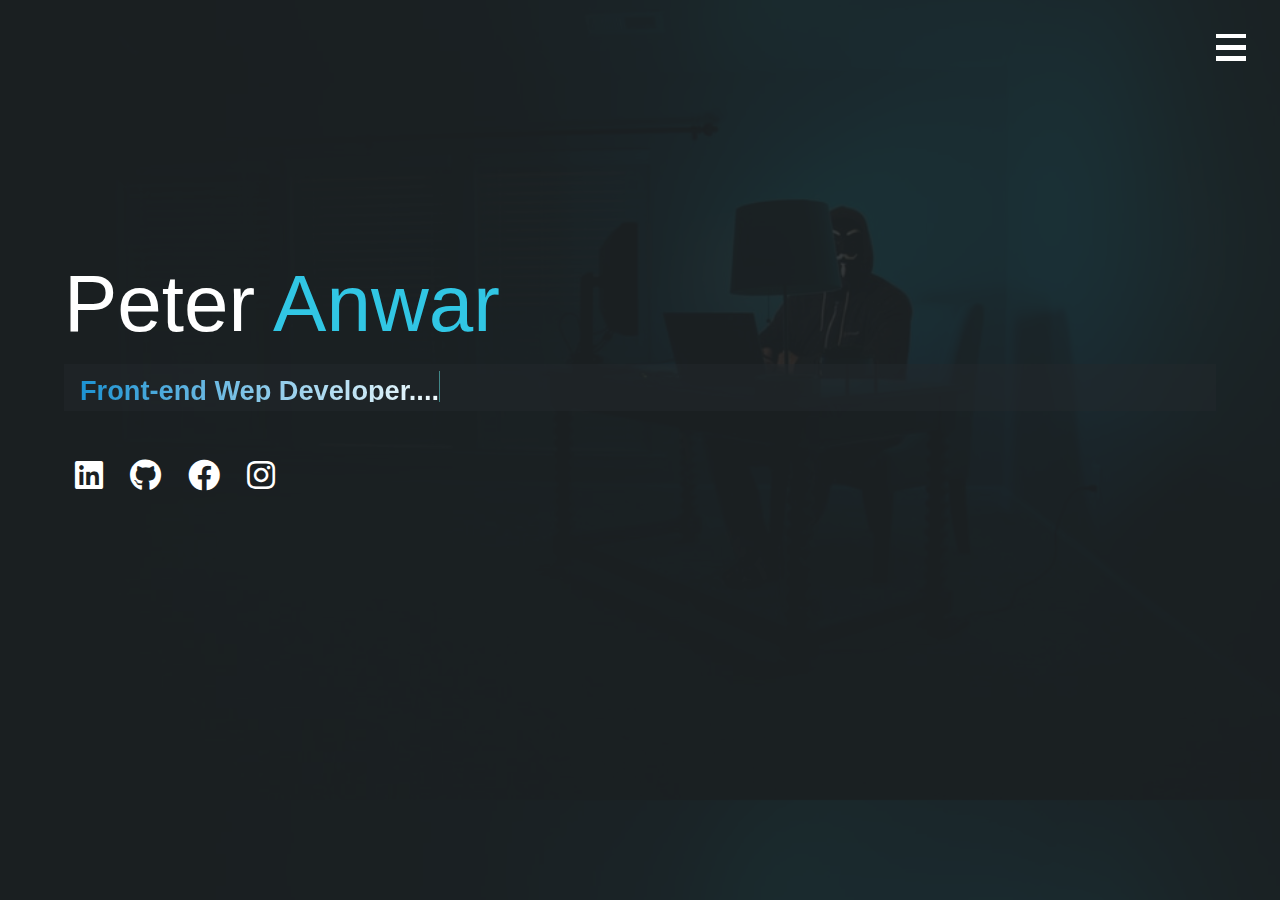
==== index.html @ 4fc01400 "gg" ====
<!DOCTYPE html>
<html lang="en">
<head>
    <meta charset="UTF-8">
    <meta name="viewport" content="width=device-width, initial-scale=1.0">
    <link  rel="stylesheet" href="./css/main.css" >
    <link rel="stylesheet" href="./css/all.min.css">
    <title>Welcome To My Portfolio</title>
</head>
<body id="bg-img">
    <div class="over-lay"></div>
    <header >
     <div class="menu-btn">
        <div class="btn-line"></div>
        <div class="btn-line"></div>
        <div class="btn-line"></div>
     </div>
     <nav class="menu">
        <div class="menu-branding">
            <div class="portrait"></div>
        </div>
        <ul class="menu-nav">
            <li class="nav-item current">
                <a href="index.html" class="nav-link">
                    HOME
                </a>
            </li>  
            <li class="nav-item">
                <a href="about.html" class="nav-link">
                    ABOUT ME 
                </a>
            </li>
            <li class="nav-item">
                <a href="work.html" class="nav-link">
                    MY WORK
                </a>
            </li>
            <li class="nav-item">
                <a href="contact.html" class="nav-link">
                    HOW TO REACH ME
                </a>
            </li> 
        </ul>
     </nav>
    </header>

    <main id="home">
       <h1 class="lg-heading">
           Peter <span class="text-secondary"> Anwar</span>
       </h1>
  
       <h2 class="sm-heading ">
           <span class="typing " data-text="Front-end Wep Developer....">
               Front-end Wep Developer....
        </span>
       </h2>
      
       <div class="icons"> 
         
       
      <a target="_blank" title="LinkedIn" href="https://www.linkedin.com/in/peter-anwar-0bb1a01b3/">
            <i class="fab fa-linkedin fa-2x"></i>
        </a> 
        <a target="_blank" title="github" href="https://github.com/peteranwar">
            <i class="fab fa-github fa-2x"></i>
        </a>
        <a target="_blank" title="Facebook" href="https://www.facebook.com/peter.anwar.100/">
            <i class="fab fa-facebook fa-2x"></i>
        </a>
        <a target="_blank" title="instagram" href="https://www.instagram.com/peter__anwar/">
            <i class="fab fa-instagram fa-2x"></i>
        </a> 
       </div>
    </main>

    <script src="main.js"> </script>
</body>
</html>
---- css/main.css ----
.menu-btn {
  position: absolute;
  z-index: 3;
  right: 2.1rem;
  top: 2.1rem;
  cursor: pointer;
  -webkit-transition: all 0.5s ease-in;
  transition: all 0.5s ease-in;
}

.menu-btn .btn-line {
  width: 1.9rem;
  height: .3rem;
  margin: 0 0 .4rem 0;
  background: #fff;
  -webkit-transition: all 0.5s ease-in;
  transition: all 0.5s ease-in;
}

.menu-btn.close {
  -webkit-transform: rotate(180deg);
          transform: rotate(180deg);
}

.menu-btn.close .btn-line:nth-child(1) {
  -webkit-transform: rotate(45deg) translate(5px, 5px);
          transform: rotate(45deg) translate(5px, 5px);
}

.menu-btn.close .btn-line:nth-child(2) {
  opacity: 0;
}

.menu-btn.close .btn-line:nth-child(3) {
  -webkit-transform: rotate(-45deg) translate(11px, -9px);
          transform: rotate(-45deg) translate(11px, -9px);
}

.menu-btn:hover .btn-line {
  background-color: #31c6e4;
  -webkit-transition: all 0.5s ease-in;
  transition: all 0.5s ease-in;
}

.menu {
  position: fixed;
  top: 0;
  width: 100%;
  opacity: .9;
  visibility: hidden;
}

.menu.show {
  visibility: visible;
}

.menu-branding, .menu-nav {
  display: -webkit-box;
  display: -ms-flexbox;
  display: flex;
  -webkit-box-orient: vertical;
  -webkit-box-direction: normal;
      -ms-flex-flow: column wrap;
          flex-flow: column wrap;
  -webkit-box-align: center;
      -ms-flex-align: center;
          align-items: center;
  -webkit-box-pack: center;
      -ms-flex-pack: center;
          justify-content: center;
  float: left;
  width: 50%;
  height: 100vh;
  overflow: hidden;
}

.menu-nav {
  margin: 0;
  padding: 0;
  background: #121517;
  list-style: none;
  -webkit-transform: translate3d(0, -100%, 0);
          transform: translate3d(0, -100%, 0);
  -webkit-transition: all 0.5s ease-in;
  transition: all 0.5s ease-in;
}

.menu-nav.show {
  -webkit-transform: translate3d(0, 0, 0);
          transform: translate3d(0, 0, 0);
}

.menu-branding {
  background: #1d2225;
  -webkit-transform: translate3d(0, 100%, 0);
          transform: translate3d(0, 100%, 0);
  -webkit-transition: all 0.5s ease-in;
  transition: all 0.5s ease-in;
}

.menu-branding.show {
  -webkit-transform: translate3d(0, 0, 0);
          transform: translate3d(0, 0, 0);
}

.menu .portrait {
  background-size: cover !important;
  width: 250px;
  height: 250px;
  background: url(../img/portrait.jpg);
  border-radius: 50%;
  border: solid 3px #31c6e4;
}

.menu .nav-item {
  -webkit-transform: translate3d(600px, 0, 0);
          transform: translate3d(600px, 0, 0);
  -webkit-transition: all 0.5s ease-in;
  transition: all 0.5s ease-in;
  margin-bottom: 1.6rem;
}

.menu .nav-item.show {
  -webkit-transform: translate3d(0, 0, 0);
          transform: translate3d(0, 0, 0);
}

.menu .nav-item.current > a {
  color: #31c6e4;
}

.menu .nav-link {
  font-size: 1.9rem;
  font-weight: 400;
  padding: 1rem 0;
  color: #fff;
  text-decoration: none;
  -webkit-transition: all 0.5s ease-in;
  transition: all 0.5s ease-in;
}

.menu .nav-link:hover {
  color: #FFEB3B;
  font-size: 2.7rem;
}

.nav-item:nth-child(1) {
  -webkit-transition-delay: 0.1s;
          transition-delay: 0.1s;
}

.nav-item:nth-child(2) {
  -webkit-transition-delay: 0.2s;
          transition-delay: 0.2s;
}

.nav-item:nth-child(3) {
  -webkit-transition-delay: 0.3s;
          transition-delay: 0.3s;
}

.nav-item:nth-child(4) {
  -webkit-transition-delay: 0.4s;
          transition-delay: 0.4s;
}

* {
  -webkit-box-sizing: border-box;
          box-sizing: border-box;
}

.secon-color {
  color: #31c6e4;
}

body {
  background-color: #1d2225;
  color: #fff;
  height: 100%;
  margin: 0;
  font-family: "Segoe UI", Tahoma, Geneva, Verdana, sans-serif;
  line-height: 1.5;
}

body#bg-img {
  background: url(../img/background.jpg);
  background-attachment: fixed;
  background-size: cover;
  background-position-y: -100px;
}

body#bg-img .over-lay {
  position: absolute;
  top: 0;
  right: 0;
  width: 100%;
  height: 100%;
  z-index: -1;
  background: rgba(29, 34, 37, 0.9);
}

h1,
h2,
h3 {
  margin: 0;
  font-weight: 400;
}

h1.lg-heading,
h2.lg-heading,
h3.lg-heading {
  font-size: 5rem;
}

h1.sm-heading,
h2.sm-heading,
h3.sm-heading {
  margin-bottom: 2rem;
  padding: 0.2rem 1rem;
  background: rgba(33, 39, 43, 0.5);
}

.typing {
  position: relative;
  font-weight: 600;
  white-space: nowrap;
  color: transparent;
  font-size: 1.7rem;
}

.typing::before {
  content: attr(data-text);
  position: absolute;
  top: 0;
  left: 0;
  height: 100%;
  color: #fff;
  overflow: hidden;
  border-right: 1.5px solid rgba(100, 233, 233, 0.5);
  white-space: nowrap;
  color: transparent;
  background: -webkit-gradient(linear, left top, right top, from(#1c92d2), to(#f2fcfe));
  background: linear-gradient(to right, #1c92d2, #f2fcfe);
  -webkit-background-clip: text;
  -webkit-animation: type 7s steps(29) infinite;
          animation: type 7s steps(29) infinite;
}

@-webkit-keyframes type {
  0% {
    width: 0;
  }
  100% {
    width: 100%;
  }
}

@keyframes type {
  0% {
    width: 0;
  }
  100% {
    width: 100%;
  }
}

a {
  color: #fff;
  text-decoration: none;
}

header {
  position: fixed;
  z-index: 2;
  width: 100%;
}

.text-secondary {
  color: #31c6e4;
}

main {
  padding: 4rem;
  min-height: calc(100vh - 2.8rem);
}

main .icons {
  padding-top: 1rem;
}

main .icons a {
  padding: 0.7rem;
  -webkit-transition: all 0.5s ease-in;
  transition: all 0.5s ease-in;
}

main .icons a:hover {
  color: #31c6e4;
}

main .icons a i {
  -webkit-transition: all 0.5s ease-in;
  transition: all 0.5s ease-in;
}

main .icons a i:hover {
  -webkit-transform: scale(1.5);
}

main#home {
  overflow: hidden;
}

main#home h1 {
  margin-top: 20vh;
}

.about-info {
  display: -ms-grid;
  display: grid;
  grid-gap: 1.9rem;
      grid-template-areas: "bioimage bio bio " "job1 job2 job3";
  -ms-grid-columns: (1fr)[3];
      grid-template-columns: repeat(3, 1fr);
}

.bio-image {
  -ms-grid-row: 1;
  -ms-grid-column: 1;
  grid-area: bioimage;
  margin: auto;
  border-radius: 50%;
  border: #31c6e4 3px solid;
  width: 200px;
  height: 220px;
}

.bio {
  -ms-grid-row: 1;
  -ms-grid-column: 2;
  -ms-grid-column-span: 2;
  grid-area: bio;
  font-size: 1.5rem;
}

.job-1 {
  -ms-grid-row: 2;
  -ms-grid-column: 1;
  grid-area: job1;
}

.job-1 span {
  border: 1px solid #eee;
  padding: 2px 5px;
  margin: 5px 0;
  display: inline-block;
  border-radius: 5px;
  font-size: 18px;
  font-weight: 500;
  text-transform: capitalize;
  -webkit-transition: all 0.5s ease-in;
  transition: all 0.5s ease-in;
}

.job-1 span:hover {
  border-color: #1d2225;
  color: #1d2225;
  background-color: #eee;
}

.job-2 {
  -ms-grid-row: 2;
  -ms-grid-column: 2;
  grid-area: job2;
}

.job-3 {
  -ms-grid-row: 2;
  -ms-grid-column: 3;
  grid-area: job3;
}

.job {
  background: #282f33;
  padding: 0.5rem;
  border-bottom: #31c6e4 3px solid;
}

.job p .cv-link {
  text-align: center;
  display: block;
}

.job p .cv-link i {
  color: #31c6e4;
  padding-top: .5rem;
  -webkit-transition: all 0.5s ease-in;
  transition: all 0.5s ease-in;
}

.job p .cv-link i:hover {
  color: #eee;
  -webkit-transform: scale(0.9);
          transform: scale(0.9);
}

.projects {
  display: -ms-grid;
  display: grid;
  -ms-grid-columns: (1fr)[3];
      grid-template-columns: repeat(3, 1fr);
  grid-gap: 0.7rem;
}

.projects img {
  width: 100%;
  height: 230px;
  border: solid 3px #fff;
}

.projects .p-content {
  position: relative;
}

.projects .p-content:hover .p-name {
  -webkit-transform: scale(1) translate(-50%, -50%);
          transform: scale(1) translate(-50%, -50%);
}

.projects .p-content:hover img {
  opacity: 0.3;
  border-color: #31c6e4;
  -webkit-transition: all 0.5s ease-in;
  transition: all 0.5s ease-in;
}

.projects .p-name {
  position: absolute;
  font-weight: 500;
  position: absolute;
  left: 50%;
  top: 35%;
  letter-spacing: 0.2rem;
  font-size: 1.5rem;
  text-transform: uppercase;
  -webkit-transform: scale(0) translate(50%, 50%);
          transform: scale(0) translate(50%, 50%);
  color: #31c6e4;
  -webkit-transition: all 0.5s ease-in;
  transition: all 0.5s ease-in;
}

.boxes {
  display: -webkit-box;
  display: -ms-flexbox;
  display: flex;
  -ms-flex-wrap: wrap;
      flex-wrap: wrap;
  -webkit-box-pack: space-evenly;
      -ms-flex-pack: space-evenly;
          justify-content: space-evenly;
  -webkit-box-align: center;
      -ms-flex-align: center;
          align-items: center;
  margin-top: 1rem;
}

.boxes div {
  font-size: 2rem;
  border: solid 3px white;
  padding: 1.5rem 2.5rem;
  margin-bottom: 3rem;
  cursor: pointer;
  -webkit-transition: all 0.5s ease-in;
  transition: all 0.5s ease-in;
}

.boxes div:hover {
  padding: 0.5rem 1.5rem;
  background: #31c6e4;
  color: #000;
}

.boxes div:hover span {
  color: #000;
}

.btn, .btn-light, .p-dark {
  display: block;
  padding: 0.5rem 1rem;
  border: 0;
}

.btn:hover, .btn-light:hover, .p-dark:hover {
  background-color: #31c6e4;
  color: #000;
  -webkit-transition: all 0.5s ease-in;
  transition: all 0.5s ease-in;
}

.btn-light {
  background: black;
  color: white;
}

.p-dark {
  background: #95a3ac;
  color: #333;
  margin: 0;
  font-weight: 500;
  height: 90px;
}

#main-footer {
  text-align: center;
  padding: 1rem;
  background: #070808;
  color: #fff;
  height: 2.8rem;
}

@media screen and (min-width: 1171px) {
  .projects {
    -ms-grid-columns: (1fr)[4];
        grid-template-columns: repeat(4, 1fr);
  }
}

@media screen and (min-width: 769px) and (min-width: 1170px) {
  .projects {
    -ms-grid-columns: (1fr)[3];
        grid-template-columns: repeat(3, 1fr);
  }
}

@media screen and (max-width: 768px) {
  main {
    text-align: center;
    -webkit-box-align: center;
        -ms-flex-align: center;
            align-items: center;
    padding: 4rem 1rem;
  }
  main .lg-heading {
    line-height: 1;
    margin-bottom: 0.6rem;
  }
  .menu-nav,
  .menu-branding {
    float: none;
    width: 100%;
  }
  .menu-nav.show,
  .menu-branding.show {
    -webkit-transform: translate3d(0, 0, 0);
            transform: translate3d(0, 0, 0);
  }
  .menu-nav {
    height: 75vh;
    -webkit-transform: translate3d(-100%, 0, 0);
            transform: translate3d(-100%, 0, 0);
    font-size: 1.6rem;
  }
  .menu-branding {
    height: 25vh;
    -webkit-transform: translate3d(100%, 0, 0);
            transform: translate3d(100%, 0, 0);
  }
  .menu-branding .portrait {
    width: 150px;
    height: 150px;
  }
  .about-info {
        grid-template-areas: "bioimage" "bio" "job1" "job2" "job3";
    -ms-grid-columns: 1fr;
        grid-template-columns: 1fr;
  }
  .projects {
    -ms-grid-columns: (1fr)[2];
        grid-template-columns: repeat(2, 1fr);
  }
}

@media screen and (max-width: 500px) {
  main#home h1 {
    margin-top: 10vh;
  }
  .projects {
    -ms-grid-columns: (1fr)[1];
        grid-template-columns: repeat(1, 1fr);
  }
}
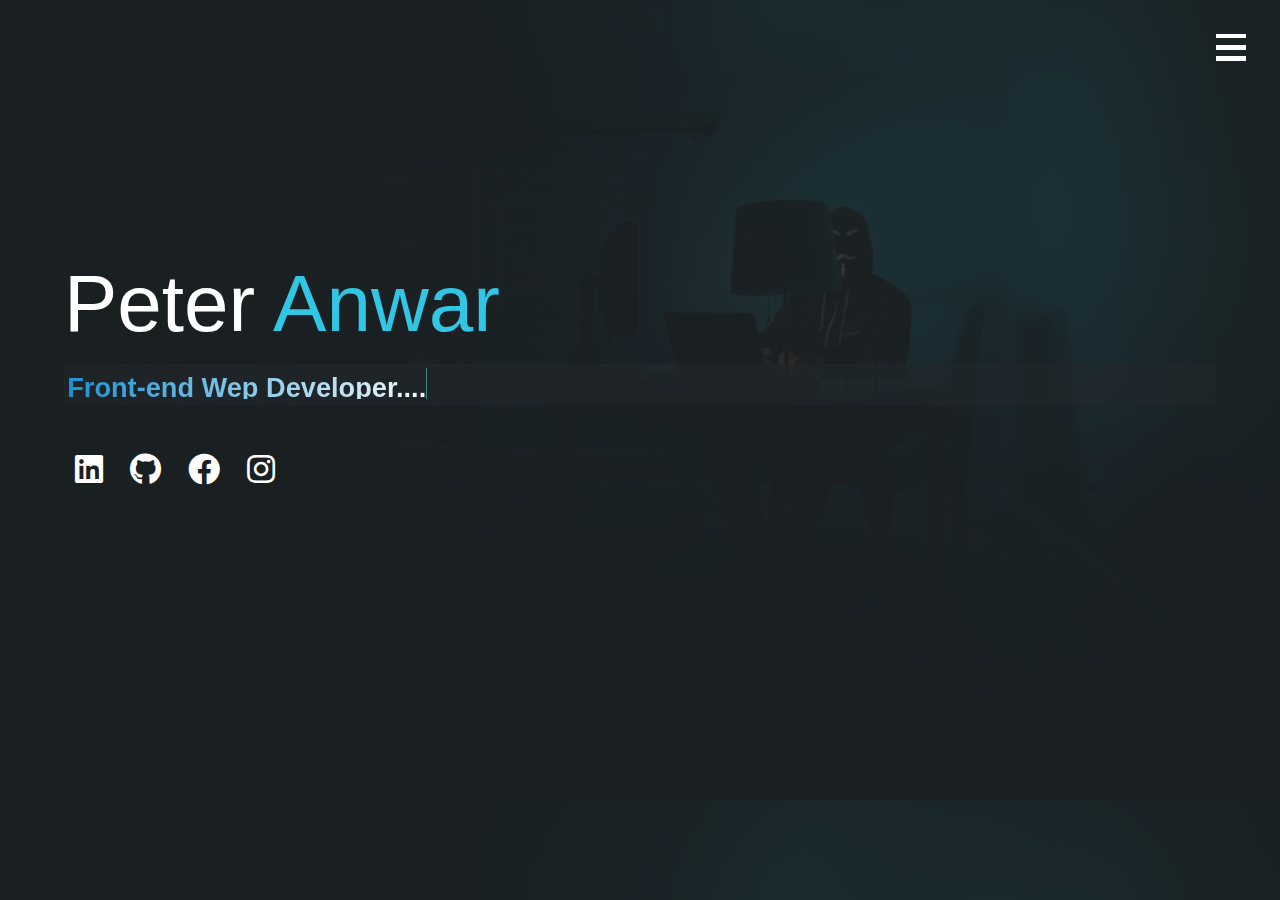
==== commit 0dc84ccf: "edit-1" ====
--- a/index.html
+++ b/index.html
@@ -5,6 +5,7 @@
     <meta name="viewport" content="width=device-width, initial-scale=1.0">
     <link  rel="stylesheet" href="./css/main.css" >
     <link rel="stylesheet" href="./css/all.min.css">
+    <link rel="shortcut icon"  href="./img/projects/icon.jpg">
     <title>Welcome To My Portfolio</title>
 </head>
 <body id="bg-img">
--- a/css/main.css
+++ b/css/main.css
@@ -216,7 +216,7 @@
 h2.sm-heading,
 h3.sm-heading {
   margin-bottom: 2rem;
-  padding: 0.2rem 1rem;
+  padding: 0 .2rem;
   background: rgba(33, 39, 43, 0.5);
 }
 
@@ -330,10 +330,17 @@
   -ms-grid-column: 1;
   grid-area: bioimage;
   margin: auto;
-  border-radius: 50%;
-  border: #31c6e4 3px solid;
-  width: 200px;
-  height: 220px;
+  border: #31c6e4 2px dashed;
+  width: 220px;
+  height: 285px;
+  -webkit-transition: all 0.5s ease-in;
+  transition: all 0.5s ease-in;
+}
+
+.bio-image:hover {
+  border: #31c6e4 2px solid;
+  -webkit-transform: scale(1.1);
+          transform: scale(1.1);
 }
 
 .bio {
@@ -509,7 +516,7 @@
   color: #333;
   margin: 0;
   font-weight: 500;
-  height: 90px;
+  height: 100px;
 }
 
 #main-footer {
@@ -584,6 +591,10 @@
     -ms-grid-columns: (1fr)[2];
         grid-template-columns: repeat(2, 1fr);
   }
+  .boxes div {
+    font-size: 1.2rem;
+    padding: 1rem 1.2rem;
+  }
 }
 
 @media screen and (max-width: 500px) {
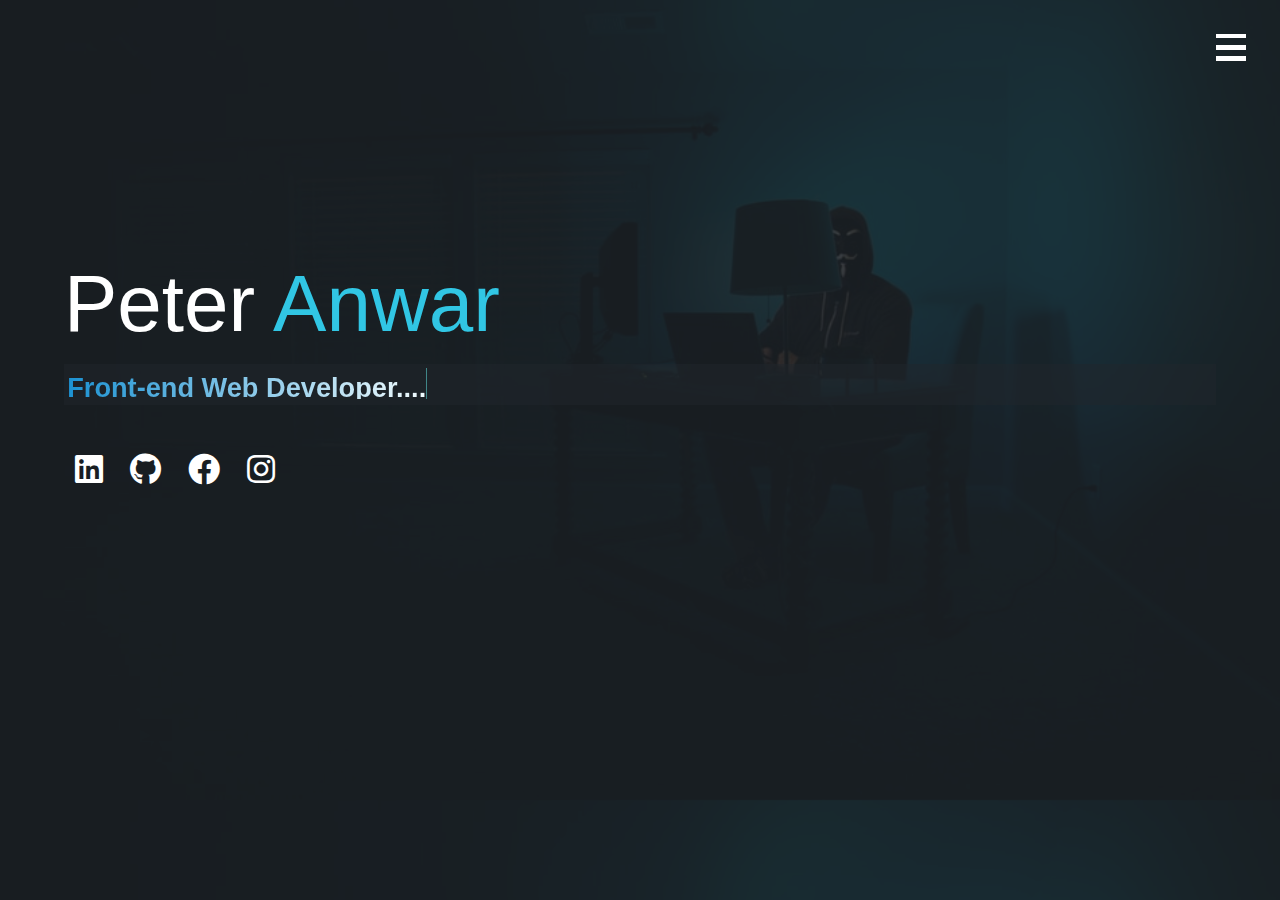
==== commit 50cbcc13: "editingg" ====
--- a/index.html
+++ b/index.html
@@ -51,8 +51,8 @@
        </h1>
   
        <h2 class="sm-heading ">
-           <span class="typing " data-text="Front-end Wep Developer....">
-               Front-end Wep Developer....
+           <span class="typing " data-text="Front-end Web Developer....">
+               Front-end Web Developer....
         </span>
        </h2>
       
--- a/css/main.css
+++ b/css/main.css
@@ -4,17 +4,41 @@
   right: 2.1rem;
   top: 2.1rem;
   cursor: pointer;
-  -webkit-transition: all 0.5s ease-in;
-  transition: all 0.5s ease-in;
+  -webkit-animation: scaling .9s alternate forwards infinite;
+          animation: scaling .9s alternate forwards infinite;
+  -webkit-transition: all 0.4s ease-in;
+  transition: all 0.4s ease-in;
 }
 
 .menu-btn .btn-line {
   width: 1.9rem;
-  height: .3rem;
-  margin: 0 0 .4rem 0;
+  height: 0.3rem;
+  margin: 0 0 0.4rem 0;
   background: #fff;
-  -webkit-transition: all 0.5s ease-in;
-  transition: all 0.5s ease-in;
+  -webkit-transition: all 0.4s ease-in;
+  transition: all 0.4s ease-in;
+}
+
+@-webkit-keyframes scaling {
+  0% {
+    -webkit-transform: scale(0.8);
+            transform: scale(0.8);
+  }
+  100% {
+    -webkit-transform: scale(1.1);
+            transform: scale(1.1);
+  }
+}
+
+@keyframes scaling {
+  0% {
+    -webkit-transform: scale(0.8);
+            transform: scale(0.8);
+  }
+  100% {
+    -webkit-transform: scale(1.1);
+            transform: scale(1.1);
+  }
 }
 
 .menu-btn.close {
@@ -38,15 +62,15 @@
 
 .menu-btn:hover .btn-line {
   background-color: #31c6e4;
-  -webkit-transition: all 0.5s ease-in;
-  transition: all 0.5s ease-in;
+  -webkit-transition: all 0.4s ease-in;
+  transition: all 0.4s ease-in;
 }
 
 .menu {
   position: fixed;
   top: 0;
   width: 100%;
-  opacity: .9;
+  opacity: 0.9;
   visibility: hidden;
 }
 
@@ -77,12 +101,12 @@
 .menu-nav {
   margin: 0;
   padding: 0;
-  background: #121517;
+  background: #101416;
   list-style: none;
   -webkit-transform: translate3d(0, -100%, 0);
           transform: translate3d(0, -100%, 0);
-  -webkit-transition: all 0.5s ease-in;
-  transition: all 0.5s ease-in;
+  -webkit-transition: all 0.4s ease-in;
+  transition: all 0.4s ease-in;
 }
 
 .menu-nav.show {
@@ -91,11 +115,11 @@
 }
 
 .menu-branding {
-  background: #1d2225;
+  background: #1b2125;
   -webkit-transform: translate3d(0, 100%, 0);
           transform: translate3d(0, 100%, 0);
-  -webkit-transition: all 0.5s ease-in;
-  transition: all 0.5s ease-in;
+  -webkit-transition: all 0.4s ease-in;
+  transition: all 0.4s ease-in;
 }
 
 .menu-branding.show {
@@ -115,9 +139,9 @@
 .menu .nav-item {
   -webkit-transform: translate3d(600px, 0, 0);
           transform: translate3d(600px, 0, 0);
-  -webkit-transition: all 0.5s ease-in;
-  transition: all 0.5s ease-in;
-  margin-bottom: 1.6rem;
+  -webkit-transition: all 0.4s ease-in;
+  transition: all 0.4s ease-in;
+  margin-bottom: 1.4rem;
 }
 
 .menu .nav-item.show {
@@ -135,13 +159,36 @@
   padding: 1rem 0;
   color: #fff;
   text-decoration: none;
-  -webkit-transition: all 0.5s ease-in;
-  transition: all 0.5s ease-in;
+  -webkit-transition: all 0.4s ease-in;
+  transition: all 0.4s ease-in;
+  position: relative;
+}
+
+.menu .nav-link:after {
+  content: "";
+  position: absolute;
+  width: 100%;
+  height: 2px;
+  left: 0;
+  bottom: 10px;
+  background-color: #ffeb3b;
+  z-index: -1;
+  -webkit-transform: translateY(-20px);
+          transform: translateY(-20px);
+  opacity: 0;
+  -webkit-transition: all 0.4s ease-in;
+  transition: all 0.4s ease-in;
 }
 
 .menu .nav-link:hover {
-  color: #FFEB3B;
-  font-size: 2.7rem;
+  color: #ffeb3b;
+  font-size: 2.2rem;
+}
+
+.menu .nav-link:hover::after {
+  -webkit-transform: translateY(0);
+          transform: translateY(0);
+  opacity: 1;
 }
 
 .nav-item:nth-child(1) {
@@ -174,7 +221,7 @@
 }
 
 body {
-  background-color: #1d2225;
+  background-color: #1b2125;
   color: #fff;
   height: 100%;
   margin: 0;
@@ -196,7 +243,7 @@
   width: 100%;
   height: 100%;
   z-index: -1;
-  background: rgba(29, 34, 37, 0.9);
+  background: rgba(27, 33, 37, 0.88);
 }
 
 h1,
@@ -217,7 +264,7 @@
 h3.sm-heading {
   margin-bottom: 2rem;
   padding: 0 .2rem;
-  background: rgba(33, 39, 43, 0.5);
+  background: rgba(31, 38, 43, 0.5);
 }
 
 .typing {
@@ -290,8 +337,8 @@
 
 main .icons a {
   padding: 0.7rem;
-  -webkit-transition: all 0.5s ease-in;
-  transition: all 0.5s ease-in;
+  -webkit-transition: all 0.4s ease-in;
+  transition: all 0.4s ease-in;
 }
 
 main .icons a:hover {
@@ -299,8 +346,8 @@
 }
 
 main .icons a i {
-  -webkit-transition: all 0.5s ease-in;
-  transition: all 0.5s ease-in;
+  -webkit-transition: all 0.4s ease-in;
+  transition: all 0.4s ease-in;
 }
 
 main .icons a i:hover {
@@ -333,8 +380,8 @@
   border: #31c6e4 2px dashed;
   width: 220px;
   height: 285px;
-  -webkit-transition: all 0.5s ease-in;
-  transition: all 0.5s ease-in;
+  -webkit-transition: all 0.4s ease-in;
+  transition: all 0.4s ease-in;
 }
 
 .bio-image:hover {
@@ -366,13 +413,13 @@
   font-size: 18px;
   font-weight: 500;
   text-transform: capitalize;
-  -webkit-transition: all 0.5s ease-in;
-  transition: all 0.5s ease-in;
+  -webkit-transition: all 0.4s ease-in;
+  transition: all 0.4s ease-in;
 }
 
 .job-1 span:hover {
-  border-color: #1d2225;
-  color: #1d2225;
+  border-color: #1b2125;
+  color: #1b2125;
   background-color: #eee;
 }
 
@@ -389,7 +436,7 @@
 }
 
 .job {
-  background: #282f33;
+  background: #262e34;
   padding: 0.5rem;
   border-bottom: #31c6e4 3px solid;
 }
@@ -402,8 +449,8 @@
 .job p .cv-link i {
   color: #31c6e4;
   padding-top: .5rem;
-  -webkit-transition: all 0.5s ease-in;
-  transition: all 0.5s ease-in;
+  -webkit-transition: all 0.4s ease-in;
+  transition: all 0.4s ease-in;
 }
 
 .job p .cv-link i:hover {
@@ -420,6 +467,10 @@
   grid-gap: 0.7rem;
 }
 
+.projects .item {
+  margin-bottom: 1rem;
+}
+
 .projects img {
   width: 100%;
   height: 230px;
@@ -438,8 +489,8 @@
 .projects .p-content:hover img {
   opacity: 0.3;
   border-color: #31c6e4;
-  -webkit-transition: all 0.5s ease-in;
-  transition: all 0.5s ease-in;
+  -webkit-transition: all 0.4s ease-in;
+  transition: all 0.4s ease-in;
 }
 
 .projects .p-name {
@@ -454,8 +505,8 @@
   -webkit-transform: scale(0) translate(50%, 50%);
           transform: scale(0) translate(50%, 50%);
   color: #31c6e4;
-  -webkit-transition: all 0.5s ease-in;
-  transition: all 0.5s ease-in;
+  -webkit-transition: all 0.4s ease-in;
+  transition: all 0.4s ease-in;
 }
 
 .boxes {
@@ -479,8 +530,8 @@
   padding: 1.5rem 2.5rem;
   margin-bottom: 3rem;
   cursor: pointer;
-  -webkit-transition: all 0.5s ease-in;
-  transition: all 0.5s ease-in;
+  -webkit-transition: all 0.4s ease-in;
+  transition: all 0.4s ease-in;
 }
 
 .boxes div:hover {
@@ -502,8 +553,8 @@
 .btn:hover, .btn-light:hover, .p-dark:hover {
   background-color: #31c6e4;
   color: #000;
-  -webkit-transition: all 0.5s ease-in;
-  transition: all 0.5s ease-in;
+  -webkit-transition: all 0.4s ease-in;
+  transition: all 0.4s ease-in;
 }
 
 .btn-light {
@@ -512,7 +563,7 @@
 }
 
 .p-dark {
-  background: #95a3ac;
+  background: #91a2ae;
   color: #333;
   margin: 0;
   font-weight: 500;
@@ -522,7 +573,7 @@
 #main-footer {
   text-align: center;
   padding: 1rem;
-  background: #070808;
+  background: #050708;
   color: #fff;
   height: 2.8rem;
 }
@@ -542,6 +593,10 @@
 }
 
 @media screen and (max-width: 768px) {
+  body#bg-img {
+    background-position-x: -340px;
+    background-position-y: 0;
+  }
   main {
     text-align: center;
     -webkit-box-align: center;
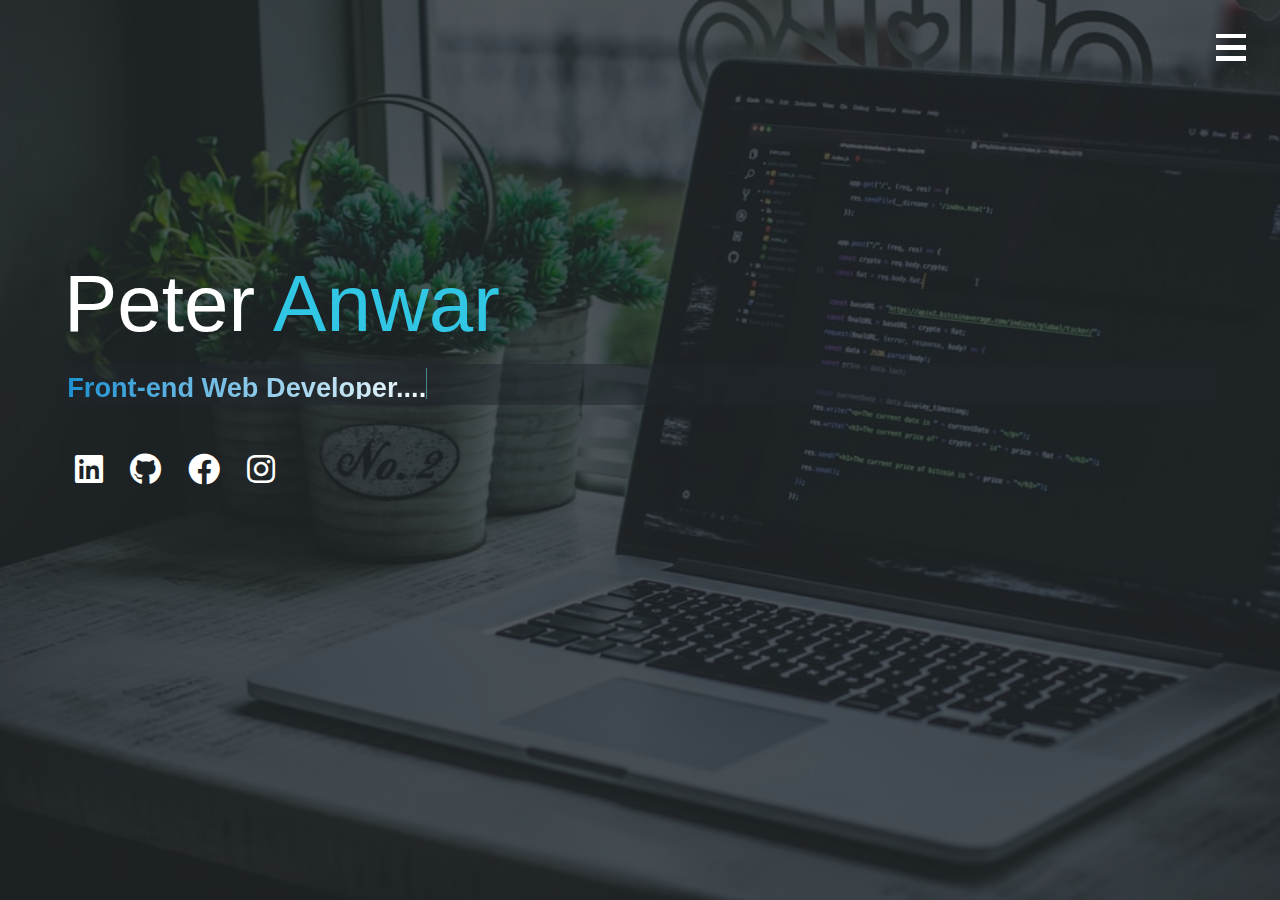
==== commit 2fcc52d6: "edit hover effect" ====
--- a/index.html
+++ b/index.html
@@ -1,79 +1,92 @@
 <!DOCTYPE html>
 <html lang="en">
-<head>
-    <meta charset="UTF-8">
-    <meta name="viewport" content="width=device-width, initial-scale=1.0">
-    <link  rel="stylesheet" href="./css/main.css" >
-    <link rel="stylesheet" href="./css/all.min.css">
-    <link rel="shortcut icon"  href="./img/projects/icon.jpg">
+  <head>
+    <meta charset="UTF-8" />
+    <meta name="viewport" content="width=device-width, initial-scale=1.0" />
+    <link rel="stylesheet" href="./css/main.css" />
+    <link rel="stylesheet" href="./css/all.min.css" />
+    <link rel="stylesheet" href="./css/animate.min.css" />
+    <link rel="shortcut icon" href="./img/projects/icon.jpg" />
     <title>Welcome To My Portfolio</title>
-</head>
-<body id="bg-img">
+  </head>
+  <body id="bg-img">
     <div class="over-lay"></div>
-    <header >
-     <div class="menu-btn">
+    <header>
+      <div class="menu-btn">
         <div class="btn-line"></div>
         <div class="btn-line"></div>
         <div class="btn-line"></div>
-     </div>
-     <nav class="menu">
+      </div>
+      <nav class="menu">
         <div class="menu-branding">
-            <div class="portrait"></div>
+          <div class="portrait"></div>
         </div>
         <ul class="menu-nav">
-            <li class="nav-item current">
-                <a href="index.html" class="nav-link">
-                    HOME
-                </a>
-            </li>  
-            <li class="nav-item">
-                <a href="about.html" class="nav-link">
-                    ABOUT ME 
-                </a>
-            </li>
-            <li class="nav-item">
-                <a href="work.html" class="nav-link">
-                    MY WORK
-                </a>
-            </li>
-            <li class="nav-item">
-                <a href="contact.html" class="nav-link">
-                    HOW TO REACH ME
-                </a>
-            </li> 
+          <li class="nav-item current">
+            <a href="index.html" class="nav-link">
+              HOME
+            </a>
+          </li>
+          <li class="nav-item">
+            <a href="about.html" class="nav-link">
+              ABOUT ME
+            </a>
+          </li>
+          <li class="nav-item">
+            <a href="work.html" class="nav-link">
+              MY WORK
+            </a>
+          </li>
+          <li class="nav-item">
+            <a href="contact.html" class="nav-link">
+              HOW TO REACH ME     
+            </a>
+          </li>
+          
         </ul>
-     </nav>
+      </nav>
     </header>
 
     <main id="home">
-       <h1 class="lg-heading">
-           Peter <span class="text-secondary"> Anwar</span>
-       </h1>
-  
-       <h2 class="sm-heading ">
-           <span class="typing " data-text="Front-end Web Developer....">
-               Front-end Web Developer....
+      <h1 class="lg-heading animated bounceInUp slow">
+        Peter
+        <span class="text-secondary"> Anwar</span>
+      </h1>
+
+      <h2 class="sm-heading animated rotateInDownLeft delay-2s">
+        <span class="typing" data-text="Front-end Web Developer....">
+          Front-end Web Developer....
         </span>
-       </h2>
-      
-       <div class="icons"> 
-         
-       
-      <a target="_blank" title="LinkedIn" href="https://www.linkedin.com/in/peter-anwar-0bb1a01b3/">
-            <i class="fab fa-linkedin fa-2x"></i>
-        </a> 
+      </h2>
+      <!-- //zoomInUp -->
+      <div class="icons animated bounceInDown slow delay-2s">
+        <a
+          target="_blank"
+          title="LinkedIn"
+          href="https://www.linkedin.com/in/peter-anwar-0bb1a01b3/"
+        >
+          <i class="fab fa-linkedin fa-2x"></i>
+        </a>
         <a target="_blank" title="github" href="https://github.com/peteranwar">
-            <i class="fab fa-github fa-2x"></i>
+          <i class="fab fa-github fa-2x"></i>
         </a>
-        <a target="_blank" title="Facebook" href="https://www.facebook.com/peter.anwar.100/">
-            <i class="fab fa-facebook fa-2x"></i>
+        <a
+          target="_blank"
+          title="Facebook"
+          href="https://www.facebook.com/peter.anwar.100/"
+        >
+          <i class="fab fa-facebook fa-2x"></i>
         </a>
-        <a target="_blank" title="instagram" href="https://www.instagram.com/peter__anwar/">
-            <i class="fab fa-instagram fa-2x"></i>
-        </a> 
-       </div>
+        <a
+          target="_blank"
+          title="instagram"
+          href="https://www.instagram.com/peter__anwar/"
+        >
+          <i class="fab fa-instagram fa-2x"></i>
+        </a>
+      </div>
     </main>
 
-    <script src="main.js"> </script>
-</body>
-</html>+    <script src="main.js"></script>
+  </body>
+</html>
--- a/css/main.css
+++ b/css/main.css
@@ -4,10 +4,10 @@
   right: 2.1rem;
   top: 2.1rem;
   cursor: pointer;
-  -webkit-animation: scaling .9s alternate forwards infinite;
-          animation: scaling .9s alternate forwards infinite;
-  -webkit-transition: all 0.4s ease-in;
-  transition: all 0.4s ease-in;
+  -webkit-animation: scaling 0.9s alternate forwards infinite;
+          animation: scaling 0.9s alternate forwards infinite;
+  -webkit-transition: all .7s ease;
+  transition: all .7s ease;
 }
 
 .menu-btn .btn-line {
@@ -15,8 +15,8 @@
   height: 0.3rem;
   margin: 0 0 0.4rem 0;
   background: #fff;
-  -webkit-transition: all 0.4s ease-in;
-  transition: all 0.4s ease-in;
+  -webkit-transition: all .7s ease;
+  transition: all .7s ease;
 }
 
 @-webkit-keyframes scaling {
@@ -62,8 +62,8 @@
 
 .menu-btn:hover .btn-line {
   background-color: #31c6e4;
-  -webkit-transition: all 0.4s ease-in;
-  transition: all 0.4s ease-in;
+  -webkit-transition: all .7s ease;
+  transition: all .7s ease;
 }
 
 .menu {
@@ -105,8 +105,8 @@
   list-style: none;
   -webkit-transform: translate3d(0, -100%, 0);
           transform: translate3d(0, -100%, 0);
-  -webkit-transition: all 0.4s ease-in;
-  transition: all 0.4s ease-in;
+  -webkit-transition: all .7s ease;
+  transition: all .7s ease;
 }
 
 .menu-nav.show {
@@ -118,8 +118,8 @@
   background: #1b2125;
   -webkit-transform: translate3d(0, 100%, 0);
           transform: translate3d(0, 100%, 0);
-  -webkit-transition: all 0.4s ease-in;
-  transition: all 0.4s ease-in;
+  -webkit-transition: all .7s ease;
+  transition: all .7s ease;
 }
 
 .menu-branding.show {
@@ -134,13 +134,21 @@
   background: url(../img/portrait.jpg);
   border-radius: 50%;
   border: solid 3px #31c6e4;
+  -webkit-transition: all .7s ease;
+  transition: all .7s ease;
+}
+
+.menu .portrait:hover {
+  border-radius: 10px;
+  -webkit-transform: scale(0.8);
+          transform: scale(0.8);
 }
 
 .menu .nav-item {
   -webkit-transform: translate3d(600px, 0, 0);
           transform: translate3d(600px, 0, 0);
-  -webkit-transition: all 0.4s ease-in;
-  transition: all 0.4s ease-in;
+  -webkit-transition: all .7s ease;
+  transition: all .7s ease;
   margin-bottom: 1.4rem;
 }
 
@@ -159,8 +167,8 @@
   padding: 1rem 0;
   color: #fff;
   text-decoration: none;
-  -webkit-transition: all 0.4s ease-in;
-  transition: all 0.4s ease-in;
+  -webkit-transition: all .7s ease;
+  transition: all .7s ease;
   position: relative;
 }
 
@@ -176,8 +184,8 @@
   -webkit-transform: translateY(-20px);
           transform: translateY(-20px);
   opacity: 0;
-  -webkit-transition: all 0.4s ease-in;
-  transition: all 0.4s ease-in;
+  -webkit-transition: all .7s ease;
+  transition: all .7s ease;
 }
 
 .menu .nav-link:hover {
@@ -227,13 +235,13 @@
   margin: 0;
   font-family: "Segoe UI", Tahoma, Geneva, Verdana, sans-serif;
   line-height: 1.5;
+  overflow-x: hidden;
 }
 
 body#bg-img {
-  background: url(../img/background.jpg);
+  background: url("../img/background (4).jpg");
   background-attachment: fixed;
   background-size: cover;
-  background-position-y: -100px;
 }
 
 body#bg-img .over-lay {
@@ -243,7 +251,7 @@
   width: 100%;
   height: 100%;
   z-index: -1;
-  background: rgba(27, 33, 37, 0.88);
+  background: rgba(27, 33, 37, 0.75);
 }
 
 h1,
@@ -263,7 +271,7 @@
 h2.sm-heading,
 h3.sm-heading {
   margin-bottom: 2rem;
-  padding: 0 .2rem;
+  padding: 0 0.2rem;
   background: rgba(31, 38, 43, 0.5);
 }
 
@@ -337,8 +345,8 @@
 
 main .icons a {
   padding: 0.7rem;
-  -webkit-transition: all 0.4s ease-in;
-  transition: all 0.4s ease-in;
+  -webkit-transition: all .7s ease;
+  transition: all .7s ease;
 }
 
 main .icons a:hover {
@@ -346,8 +354,8 @@
 }
 
 main .icons a i {
-  -webkit-transition: all 0.4s ease-in;
-  transition: all 0.4s ease-in;
+  -webkit-transition: all .7s ease;
+  transition: all .7s ease;
 }
 
 main .icons a i:hover {
@@ -377,17 +385,16 @@
   -ms-grid-column: 1;
   grid-area: bioimage;
   margin: auto;
-  border: #31c6e4 2px dashed;
+  border: #31c6e4 2px solid;
   width: 220px;
   height: 285px;
-  -webkit-transition: all 0.4s ease-in;
-  transition: all 0.4s ease-in;
+  border-radius: 50%;
+  -webkit-transition: all .7s ease;
+  transition: all .7s ease;
 }
 
 .bio-image:hover {
-  border: #31c6e4 2px solid;
-  -webkit-transform: scale(1.1);
-          transform: scale(1.1);
+  border-radius: 5%;
 }
 
 .bio {
@@ -413,8 +420,8 @@
   font-size: 18px;
   font-weight: 500;
   text-transform: capitalize;
-  -webkit-transition: all 0.4s ease-in;
-  transition: all 0.4s ease-in;
+  -webkit-transition: all .7s ease;
+  transition: all .7s ease;
 }
 
 .job-1 span:hover {
@@ -438,7 +445,32 @@
 .job {
   background: #262e34;
   padding: 0.5rem;
+  position: relative;
   border-bottom: #31c6e4 3px solid;
+}
+
+.job:after {
+  content: "";
+  position: absolute;
+  width: 100%;
+  height: 100%;
+  background-color: #117184;
+  top: 0;
+  right: 0;
+  z-index: -11;
+  -webkit-transform: scale(0);
+          transform: scale(0);
+  -webkit-transform-origin: bottom left;
+          transform-origin: bottom left;
+  -webkit-transition: all .7s ease;
+  transition: all .7s ease;
+}
+
+.job:hover:after {
+  -webkit-transform: scale(1);
+          transform: scale(1);
+  -webkit-transform-origin: top right;
+          transform-origin: top right;
 }
 
 .job p .cv-link {
@@ -448,9 +480,9 @@
 
 .job p .cv-link i {
   color: #31c6e4;
-  padding-top: .5rem;
-  -webkit-transition: all 0.4s ease-in;
-  transition: all 0.4s ease-in;
+  padding-top: 0.5rem;
+  -webkit-transition: all .7s ease;
+  transition: all .7s ease;
 }
 
 .job p .cv-link i:hover {
@@ -475,6 +507,15 @@
   width: 100%;
   height: 230px;
   border: solid 3px #fff;
+  -webkit-transform: translateY(0);
+          transform: translateY(0);
+  -webkit-transition: all .7s ease;
+  transition: all .7s ease;
+}
+
+.projects img:hover {
+  -webkit-transform: translateY(-15px);
+          transform: translateY(-15px);
 }
 
 .projects .p-content {
@@ -489,14 +530,15 @@
 .projects .p-content:hover img {
   opacity: 0.3;
   border-color: #31c6e4;
-  -webkit-transition: all 0.4s ease-in;
-  transition: all 0.4s ease-in;
+  -webkit-transition: all .7s ease;
+  transition: all .7s ease;
 }
 
 .projects .p-name {
   position: absolute;
   font-weight: 500;
   position: absolute;
+  text-align: center;
   left: 50%;
   top: 35%;
   letter-spacing: 0.2rem;
@@ -505,8 +547,8 @@
   -webkit-transform: scale(0) translate(50%, 50%);
           transform: scale(0) translate(50%, 50%);
   color: #31c6e4;
-  -webkit-transition: all 0.4s ease-in;
-  transition: all 0.4s ease-in;
+  -webkit-transition: all .7s ease;
+  transition: all .7s ease;
 }
 
 .boxes {
@@ -530,18 +572,18 @@
   padding: 1.5rem 2.5rem;
   margin-bottom: 3rem;
   cursor: pointer;
-  -webkit-transition: all 0.4s ease-in;
-  transition: all 0.4s ease-in;
+  -webkit-transition: all .7s ease;
+  transition: all .7s ease;
 }
 
 .boxes div:hover {
   padding: 0.5rem 1.5rem;
   background: #31c6e4;
-  color: #000;
+  color: #fff;
 }
 
 .boxes div:hover span {
-  color: #000;
+  color: #fff;
 }
 
 .btn, .btn-light, .p-dark {
@@ -552,14 +594,17 @@
 
 .btn:hover, .btn-light:hover, .p-dark:hover {
   background-color: #31c6e4;
-  color: #000;
-  -webkit-transition: all 0.4s ease-in;
-  transition: all 0.4s ease-in;
+  color: #fff;
+  -webkit-transition: all .7s ease;
+  transition: all .7s ease;
 }
 
 .btn-light {
   background: black;
   color: white;
+  text-align: center;
+  -webkit-transition: all .7s ease;
+  transition: all .7s ease;
 }
 
 .p-dark {
@@ -567,7 +612,6 @@
   color: #333;
   margin: 0;
   font-weight: 500;
-  height: 100px;
 }
 
 #main-footer {
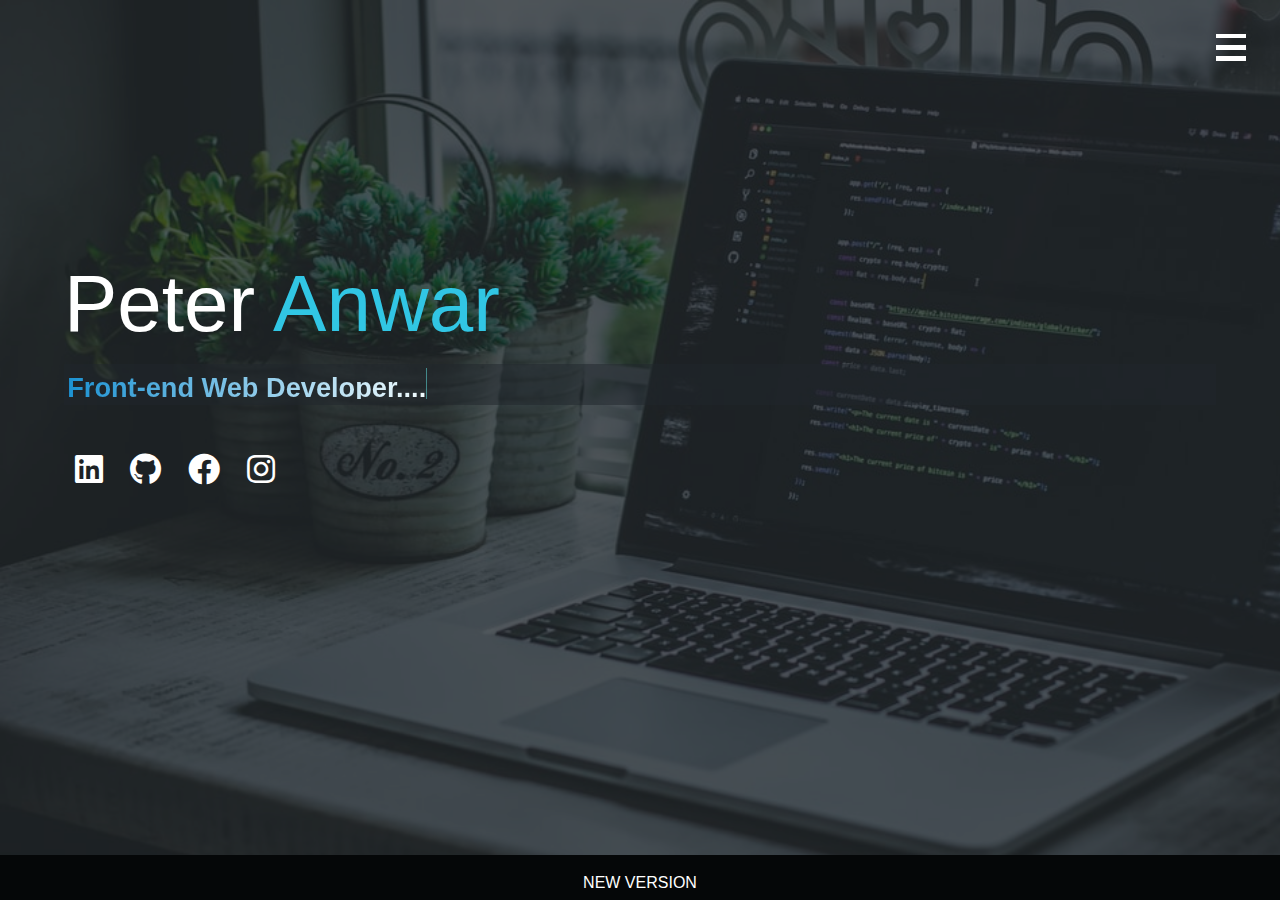
==== commit 89ceaf0d: "Update index.html" ====
--- a/index.html
+++ b/index.html
@@ -86,7 +86,9 @@
         </a>
       </div>
     </main>
-
+ <footer id="main-footer">
+      <a target="_blank" href="https://myportfolio-af035.web.app/">NEW VERSION</a>
+    </footer>
     <script src="main.js"></script>
   </body>
 </html>
--- a/css/main.css
+++ b/css/main.css
@@ -705,3 +705,4 @@
         grid-template-columns: repeat(1, 1fr);
   }
 }
+/*# sourceMappingURL=main.css.map */